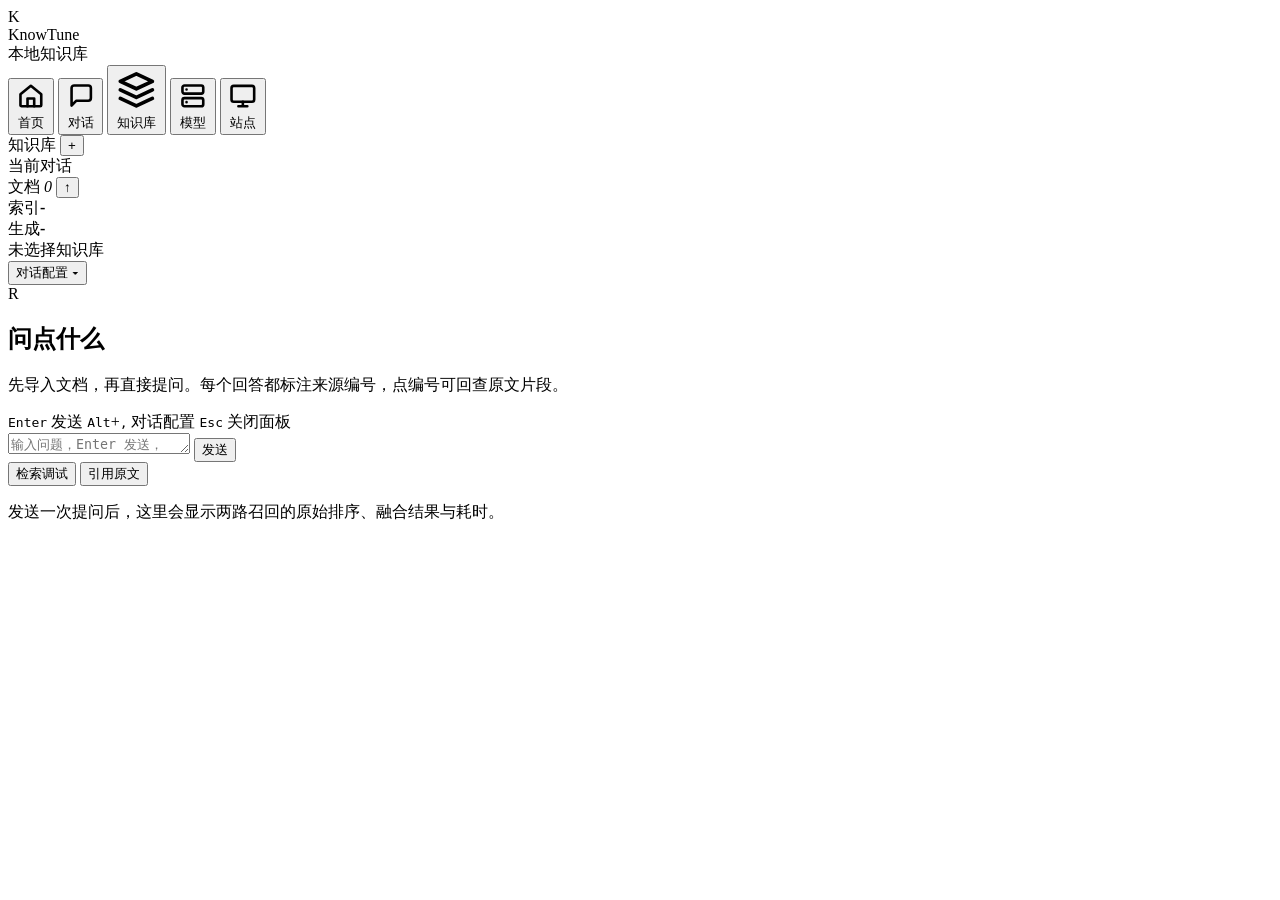
==== src/knowtune/api/static/index.html @ 18ca4a23 "站点页：提示词按钮进到每个入口行尾，回答行为按模块分开，后台 0.9.115 - 01 入口表加第 4 列「提示词」，四行各开各的：站点默认=角色提示词，   维医/古籍=对应 scope 抽屉，预问" ====
<!DOCTYPE html>
<html lang="zh-CN">
<head>
  <meta charset="UTF-8">
  <meta name="viewport" content="width=device-width, initial-scale=1.0">
  <title>KnowTune · 本地知识库</title>
  <link rel="stylesheet" href="/static/style.css?v=0.9.115">
  <script>
    /* 同前台那份自检：页面是新的、app.js 被 WebView 留成旧的，就会出现
       "按钮在、点了没反应"（删库那次就这么来的）。编号对不上就强制换一次，
       只换一次，避免死循环。 */
    window.ADMIN_REQ_BUILD = "0.9.115";
    addEventListener("load", function () {
      if (window.ADMIN_BUILD === window.ADMIN_REQ_BUILD) return;
      if (sessionStorage.getItem("knowtune.admin.reloaded")) return;
      sessionStorage.setItem("knowtune.admin.reloaded", "1");
      location.replace(location.pathname + "?cb=" + Date.now());
    });
  </script>
</head>
<body>
  <div class="app" id="app" data-view="chat">
    <aside class="sidebar">
      <div class="brand">
        <span class="logo">K</span>
        <div class="brand-text">
          <div class="brand-name">KnowTune</div>
          <div class="brand-sub">本地知识库</div>
        </div>
      </div>

      <nav class="nav" id="nav" aria-label="主导航">
        <button class="nav-item" data-view="home" title="系统总览">
          <svg viewBox="0 0 16 16" fill="none" stroke="currentColor" stroke-width="1.4"
            stroke-linecap="round" stroke-linejoin="round" aria-hidden="true">
            <path d="M2.4 7.2 8 2.6l5.6 4.6V13a.6.6 0 0 1-.6.6H3a.6.6 0 0 1-.6-.6Z"/>
            <path d="M6.2 13.6V9.4h3.6v4.2"/>
          </svg>
          <span>首页</span>
        </button>
        <button class="nav-item" data-view="chat" title="对话">
          <svg viewBox="0 0 16 16" fill="none" stroke="currentColor" stroke-width="1.4"
            stroke-linecap="round" stroke-linejoin="round" aria-hidden="true">
            <path d="M13.4 9.2a1.4 1.4 0 0 1-1.4 1.4H5.6L3 13.2V3.8a1.4 1.4 0 0 1 1.4-1.4h7.6a1.4 1.4 0 0 1 1.4 1.4Z"/>
          </svg>
          <span>对话</span>
        </button>
        <button class="nav-item" data-view="kb" title="当前知识库">
          <svg viewBox="0 0 16 16" fill="none" stroke="currentColor" stroke-width="1.4"
            stroke-linecap="round" stroke-linejoin="round" aria-hidden="true">
            <path d="M8 2.2 14 5 8 7.8 2 5Z"/><path d="M2 8.2 8 11l6-2.8"/>
            <path d="M2 11.4 8 14.2l6-2.8"/>
          </svg>
          <span>知识库</span>
        </button>
        <button class="nav-item" data-view="models" title="模型服务">
          <svg viewBox="0 0 16 16" fill="none" stroke="currentColor" stroke-width="1.4"
            stroke-linecap="round" stroke-linejoin="round" aria-hidden="true">
            <rect x="2.4" y="2.4" width="11.2" height="4.4" rx="1.1"/>
            <rect x="2.4" y="9.2" width="11.2" height="4.4" rx="1.1"/>
            <path d="M4.6 4.6h.01M4.6 11.4h.01"/>
          </svg>
          <span>模型</span>
        </button>
        <button class="nav-item" data-view="site" title="前台问答站点">
          <svg viewBox="0 0 16 16" fill="none" stroke="currentColor" stroke-width="1.4"
            stroke-linecap="round" stroke-linejoin="round" aria-hidden="true">
            <rect x="1.9" y="2.6" width="12.2" height="8.6" rx="1.2"/>
            <path d="M5.6 13.6h4.8M8 11.2v2.4"/>
          </svg>
          <span>站点</span>
        </button>
      </nav>

      <div class="sb-scroll">
        <section class="sb-section" id="secKb">
          <div class="section-head">
            <span>知识库</span>
            <button class="icon-btn" id="btnNewKb" title="新建知识库" aria-label="新建知识库">+</button>
          </div>
          <div class="kb-list" id="kbList"></div>
        </section>

        <section class="sb-section" id="secSession">
          <div class="section-head"><span>当前对话</span></div>
          <div class="session-list" id="sessionList"></div>
        </section>

        <section class="sb-section grow" id="secDoc">
          <div class="section-head">
            <span>文档 <em id="docCount">0</em></span>
            <button class="icon-btn" id="btnImport" title="导入文档" aria-label="导入文档">↑</button>
          </div>
          <div class="doc-list" id="docList"></div>
        </section>
      </div>

      <div class="sidebar-foot" title="当前能不能提问、由谁回答">
        <div class="foot-line"><i class="dot" id="footEmbedDot"></i><span class="k">索引</span><b id="footEmbed">-</b></div>
        <div class="foot-line"><i class="dot" id="footGenDot"></i><span class="k">生成</span><b class="ell" id="footGen">-</b></div>
      </div>
    </aside>

    <main class="main">
      <header class="topbar" id="topbarChat">
        <div class="topbar-left">
          <span class="kb-name" id="currentKb">未选择知识库</span>
          <span class="pill" id="refusalPill" hidden><i class="dot"></i><span id="refusalText">拒答阈值未标定</span></span>
        </div>
        <div class="topbar-right">
          <button class="ghost-btn cfg-btn" id="btnChatCfg" aria-expanded="false"
                  title="对话配置：知识库与生成后端（Alt+,）">
            <i class="dot" id="cfgDot"></i>
            <span class="cfg-sum" id="cfgSummary">对话配置</span>
            <span class="chev" aria-hidden="true">▾</span>
          </button>
        </div>
      </header>

      <div class="cfg-pop" id="cfgPop" hidden>
        <div class="cfg-pop-body">
        <div class="cfg-sec">
          <div class="cfg-label">挂载知识库<span class="cfg-note" id="kbMountNote"></span></div>
          <select id="kbSel"></select>
          <div class="cfg-hint" id="kbSelHint">这次提问只在选中的库里检索。</div>
          <div class="cfg-row" id="noKbRow" hidden>
            <label class="field">
              <span class="field-label">不挂载时</span>
              <select id="noKbMode" title="不选知识库时这一问怎么走">
                <option value="direct">直接问模型（不检索）</option>
                <option value="all">跨全部知识库检索</option>
              </select>
            </label>
          </div>
          <div class="cfg-hint" id="noKbHint" hidden></div>
        </div>

        <div class="cfg-sec">
          <div class="cfg-label">生成后端</div>
          <select id="providerSel" title="生成后端"></select>
          <div class="cfg-hint" id="providerHint"></div>
          <div class="cfg-row cfg-row-gen">
            <label class="field">
              <span class="field-label">生成模型</span>
              <select id="genModelSel" title="只覆盖这一问；选中的模型自带它的后端"></select>
              <input id="genModelCustom" class="adv-input" hidden placeholder="手打模型 id，如 qwen-plus"
                autocomplete="off" spellcheck="false">
            </label>
            <button class="mini" id="btnTrTest"
              title="单独跑一次翻译，不碰知识库。翻译挂了在问答里只表现为答非所问">测翻译</button>
          </div>
          <div class="cfg-hint" id="trTestOut" hidden></div>
        </div>

        <div class="cfg-sec">
          <div class="cfg-label">本次提问的检索参数</div>
          <div class="cfg-row cfg-row-topk">
            <label class="field">
              <span class="field-label">引用条数</span>
              <select id="topKSel">
                <option value="">跟随配置</option>
                <option value="3">3</option>
                <option value="5">5</option>
                <option value="8">8</option>
                <option value="10">10</option>
                <option value="15">15</option>
              </select>
            </label>
            <label class="toggle" title="使用 bge-reranker-v2-m3 精排，更准但更慢">
              <input type="checkbox" id="deepMode">
              <span class="sw" aria-hidden="true"></span>
              <span class="toggle-label">深度检索</span>
            </label>
            <label class="toggle" title="右侧检索调试面板">
              <input type="checkbox" id="dbgToggle">
              <span class="sw" aria-hidden="true"></span>
              <span class="toggle-label">调试面板</span>
            </label>
          </div>
        </div>

        <details class="cfg-adv" id="cfgAdv">
          <summary>高级参数<span class="cfg-note">本次提问临时生效，不写入配置</span></summary>
          <div class="cfg-sec">
            <div class="cfg-label">生成</div>
            <div class="cfg-row">
              <label class="field">
                <span class="field-label">最大输出</span>
                <input type="number" id="optMaxTok" min="64" max="8192" step="64" placeholder="跟随">
              </label>
              <div class="cfg-switches">
                <label class="toggle" title="关掉则等服务端生成完一次性返回">
                  <input type="checkbox" id="optStream" checked>
                  <span class="sw" aria-hidden="true"></span>
                  <span class="toggle-label">流式</span>
                </label>
              </div>
            </div>
          </div>
          <div class="cfg-sec">
            <div class="cfg-label">检索</div>
            <div class="cfg-row">
              <label class="field">
                <span class="field-label">融合方式</span>
                <select id="optFusion">
                  <option value="">跟随配置</option>
                  <option value="rrf">RRF</option>
                  <option value="weighted">加权</option>
                </select>
              </label>
              <label class="field">
                <span class="field-label">语义权重</span>
                <input type="number" id="optWdense" min="0" max="1" step="0.05" placeholder="跟随">
              </label>
            </div>
            <div class="cfg-row">
              <label class="field">
                <span class="field-label">候选池</span>
                <input type="number" id="optPool" min="5" max="100" step="5" placeholder="跟随">
              </label>
              <label class="field">
                <span class="field-label">多样性 MMR</span>
                <select id="optMmr">
                  <option value="">跟随配置</option>
                  <option value="1">开</option>
                  <option value="0">关</option>
                </select>
              </label>
            </div>
          </div>
          <div class="cfg-foot cfg-foot-adv">
            <button class="mini" id="btnAdvReset">重置为跟随配置</button>
          </div>
        </details>

        </div>

        <div class="cfg-foot">
          <button class="mini" id="btnKbConfigQuick">库参数</button>
          <button class="mini" data-goto="models">模型管理</button>
        </div>
      </div>

      <header class="topbar" id="topbarPage" hidden>
        <div class="topbar-left">
          <span class="kb-name" id="pageTitle"></span>
          <span class="page-sub" id="pageSub"></span>
        </div>
        <div class="topbar-right" id="pageActions"></div>
      </header>

      <section class="view" id="viewHome" hidden></section>
      <section class="view" id="viewSite" hidden></section>
      <section class="view" id="viewKb" hidden></section>
      <section class="view" id="viewModels" hidden></section>

      <div class="view view-chat" id="viewChat">
        <div class="chat" id="chat">
          <div class="empty-state" id="emptyState">
            <span class="es-mark">R</span>
            <h2>问点什么</h2>
            <p>先导入文档，再直接提问。每个回答都标注来源编号，点编号可回查原文片段。</p>
            <div class="es-keys">
              <span><kbd>Enter</kbd> 发送</span>
              <span><kbd>Alt</kbd>+<kbd>,</kbd> 对话配置</span>
              <span><kbd>Esc</kbd> 关闭面板</span>
            </div>
          </div>
        </div>

        <form class="composer" id="composer">
          <div class="composer-box">
            <textarea id="question" rows="1" placeholder="输入问题，Enter 发送，Shift+Enter 换行"></textarea>
            <button type="submit" id="btnSend" aria-label="发送">发送</button>
          </div>
        </form>
      </div>
    </main>

    <aside class="panel" id="panel">
      <div class="panel-tabs">
        <button class="tab active" data-tab="debug">检索调试</button>
        <button class="tab" data-tab="source">引用原文</button>
      </div>
      <div class="panel-body" id="panelDebug">
        <p class="hint">发送一次提问后，这里会显示两路召回的原始排序、融合结果与耗时。</p>
      </div>
      <div class="panel-body" id="panelSource" hidden>
        <p class="hint">回答里的引用片段会展示在这里。</p>
      </div>
    </aside>
  </div>

  <input type="file" id="fileInput" multiple hidden>

  <!-- 整页拖入层：文件甩到页面任意处就能导入，不用先开弹窗 -->
  <div class="drop-overlay" id="dropOverlay" hidden aria-hidden="true">
    <div class="drop-overlay-box">
      <div class="dz-icon">⇪</div>
      <div class="dz-title">松手即导入</div>
      <div class="dz-sub">文件会进入当前知识库</div>
    </div>
  </div>

  <!-- 任务坞：每个后台任务一张独立卡片。多个重索引同时排队时各看各的进度。 -->
  <div class="task-dock" id="taskDock" hidden aria-live="polite"></div>

  <div class="scrim" id="scrim" hidden></div>

  <!-- 提示词编辑器。原先旁边还挂着一个「全局检索参数」抽屉，已经退役：
       每个知识库现在持有完整一套参数（见 kbconfig.py），全局那一套只剩
       「建库时的初值」，界面上再开一列全局值只会让人以为改它能影响所有库。
       想改初值请直接改 config/default.yaml，或 PATCH /api/settings。
       提示词抽屉自己带一套 dirty/历史/预览逻辑，跟它无关。 -->
  <aside class="drawer prompt-drawer" id="promptDrawer" hidden aria-label="提示词配置">
    <header class="drawer-head">
      <div>
        <b class="drawer-title" id="prTitle">提示词</b>
        <div class="drawer-sub" id="prSub"></div>
      </div>
      <button class="icon-btn lg" id="prClose" title="关闭（Esc）" aria-label="关闭">×</button>
    </header>
    <div class="drawer-body" id="prBody">
      <p class="hint">加载中…</p>
    </div>
    <footer class="drawer-foot">
      <span class="dirty-note" id="prNote"></span>
      <div class="foot-actions">
        <button class="ghost-btn" id="prHistory" title="每次保存前的完整快照，可整体回滚">历史</button>
        <button class="ghost-btn" id="prPreview" title="按当前草稿渲染模型真正收到的东西">预览</button>
        <button class="ghost-btn" id="prReset" title="删掉这一层覆盖，回到内置默认">恢复默认</button>
        <button class="primary-btn" id="prSave">保存</button>
      </div>
    </footer>
  </aside>

  <div class="modal" id="modal" hidden>
    <div class="modal-box">
      <h3 id="modalTitle">导入</h3>
      <div id="modalBody"></div>
      <div class="modal-actions">
        <button class="ghost-btn" id="modalCancel">取消</button>
        <button id="modalOk">确定</button>
      </div>
    </div>
  </div>

  <script src="/static/app.js?v=0.9.115"></script>
</body>
</html>
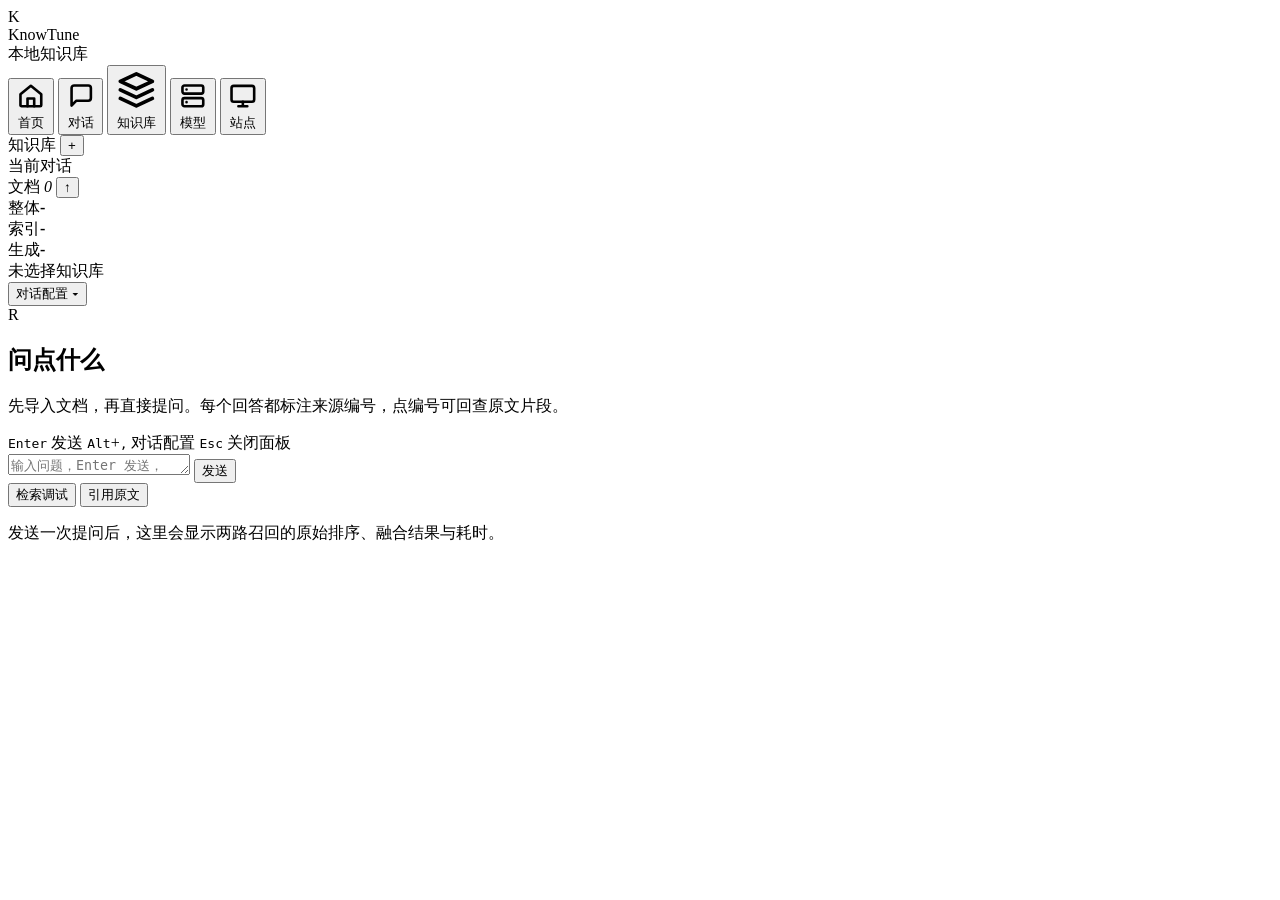
==== commit 969dfb43: "后台侧栏底部加「整体就绪」汇总行，悬停看全量明细，后台 0.9.119" ====
--- a/src/knowtune/api/static/index.html
+++ b/src/knowtune/api/static/index.html
@@ -4,12 +4,12 @@
   <meta charset="UTF-8">
   <meta name="viewport" content="width=device-width, initial-scale=1.0">
   <title>KnowTune · 本地知识库</title>
-  <link rel="stylesheet" href="/static/style.css?v=0.9.115">
+  <link rel="stylesheet" href="/static/style.css?v=0.9.119">
   <script>
     /* 同前台那份自检：页面是新的、app.js 被 WebView 留成旧的，就会出现
        "按钮在、点了没反应"（删库那次就这么来的）。编号对不上就强制换一次，
        只换一次，避免死循环。 */
-    window.ADMIN_REQ_BUILD = "0.9.115";
+    window.ADMIN_REQ_BUILD = "0.9.119";
     addEventListener("load", function () {
       if (window.ADMIN_BUILD === window.ADMIN_REQ_BUILD) return;
       if (sessionStorage.getItem("knowtune.admin.reloaded")) return;
@@ -95,7 +95,12 @@
         </section>
       </div>
 
-      <div class="sidebar-foot" title="当前能不能提问、由谁回答">
+      <!-- 侧栏底部三行：第一行是"整体能不能用"的汇总，下面两行拆开说
+           "索引"和"生成"各自怎么了。汇总行悬停看全量数字与后端明细。 -->
+      <div class="sidebar-foot">
+        <div class="foot-line overall" id="footOverallLine" title="整体就绪">
+          <i class="dot" id="footOverallDot"></i><span class="k">整体</span><b class="ell" id="footOverall">-</b>
+        </div>
         <div class="foot-line"><i class="dot" id="footEmbedDot"></i><span class="k">索引</span><b id="footEmbed">-</b></div>
         <div class="foot-line"><i class="dot" id="footGenDot"></i><span class="k">生成</span><b class="ell" id="footGen">-</b></div>
       </div>
@@ -345,6 +350,6 @@
     </div>
   </div>
 
-  <script src="/static/app.js?v=0.9.115"></script>
+  <script src="/static/app.js?v=0.9.119"></script>
 </body>
 </html>
